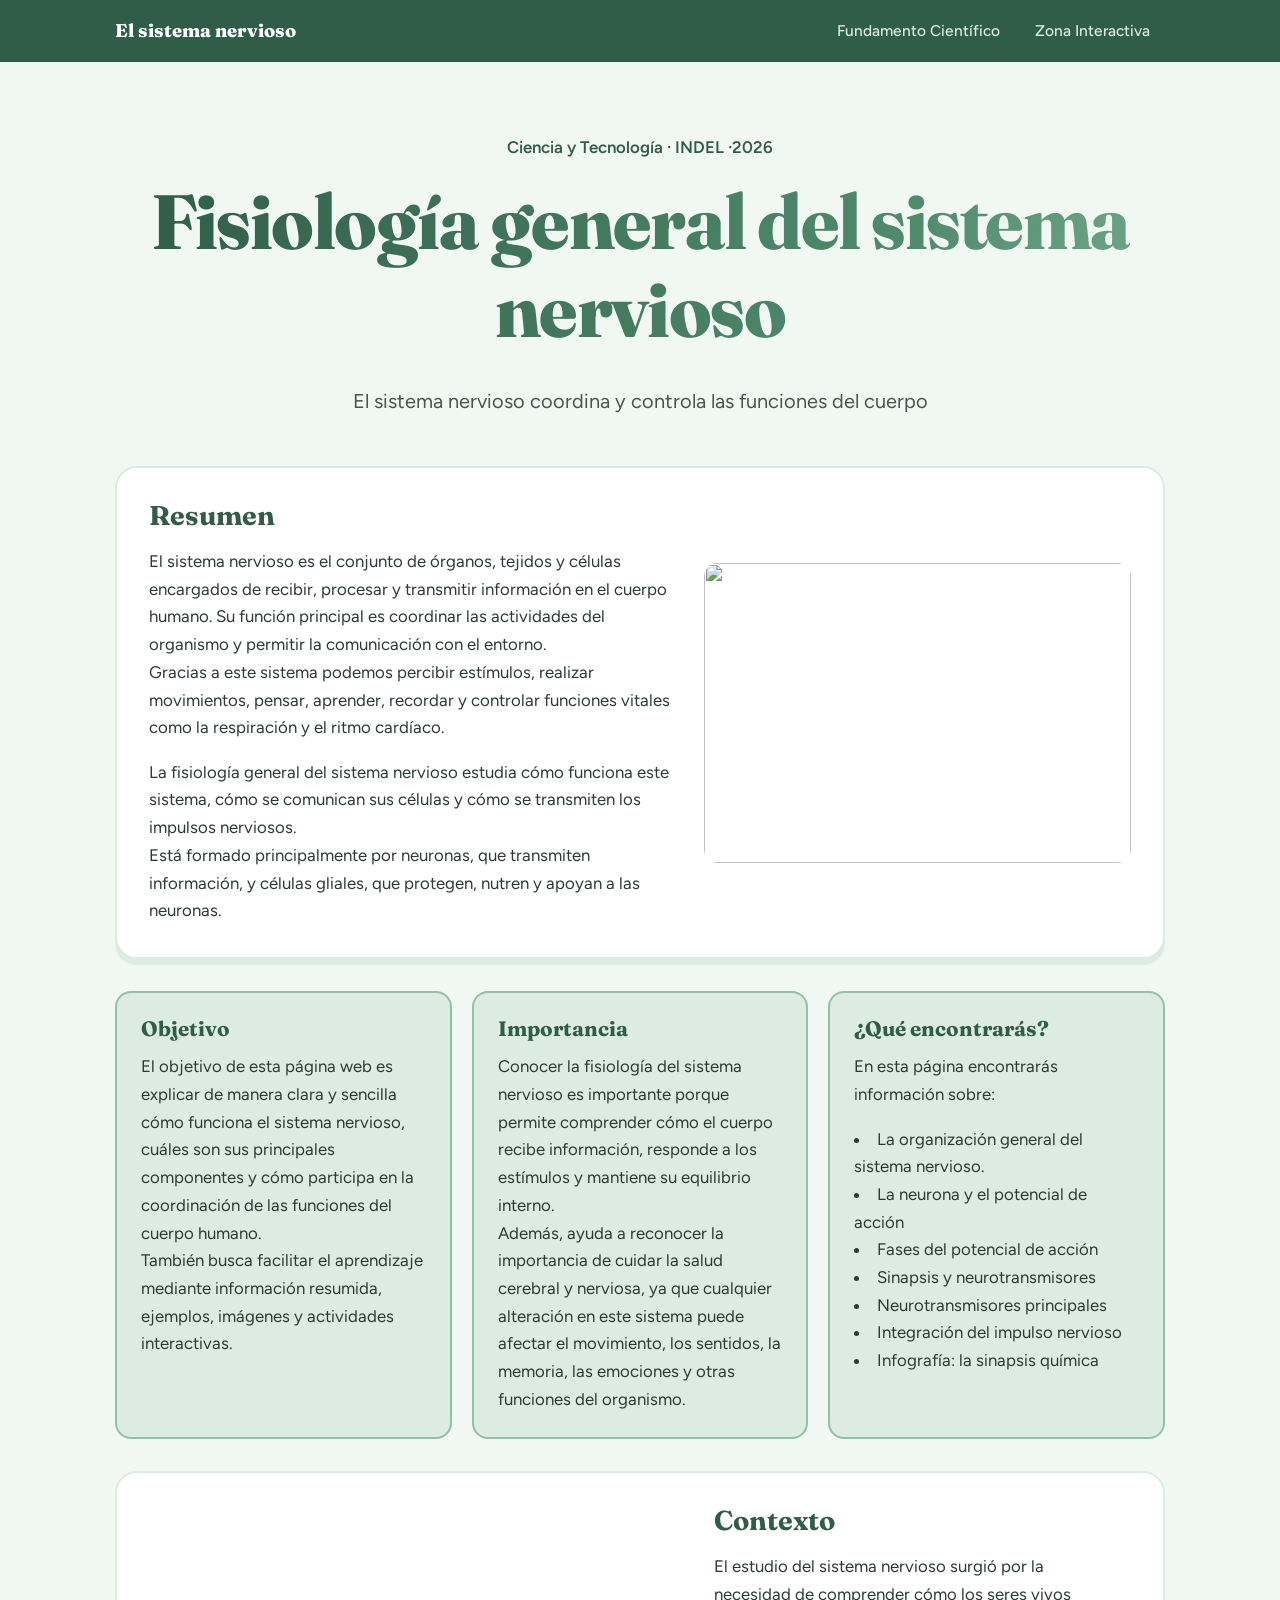
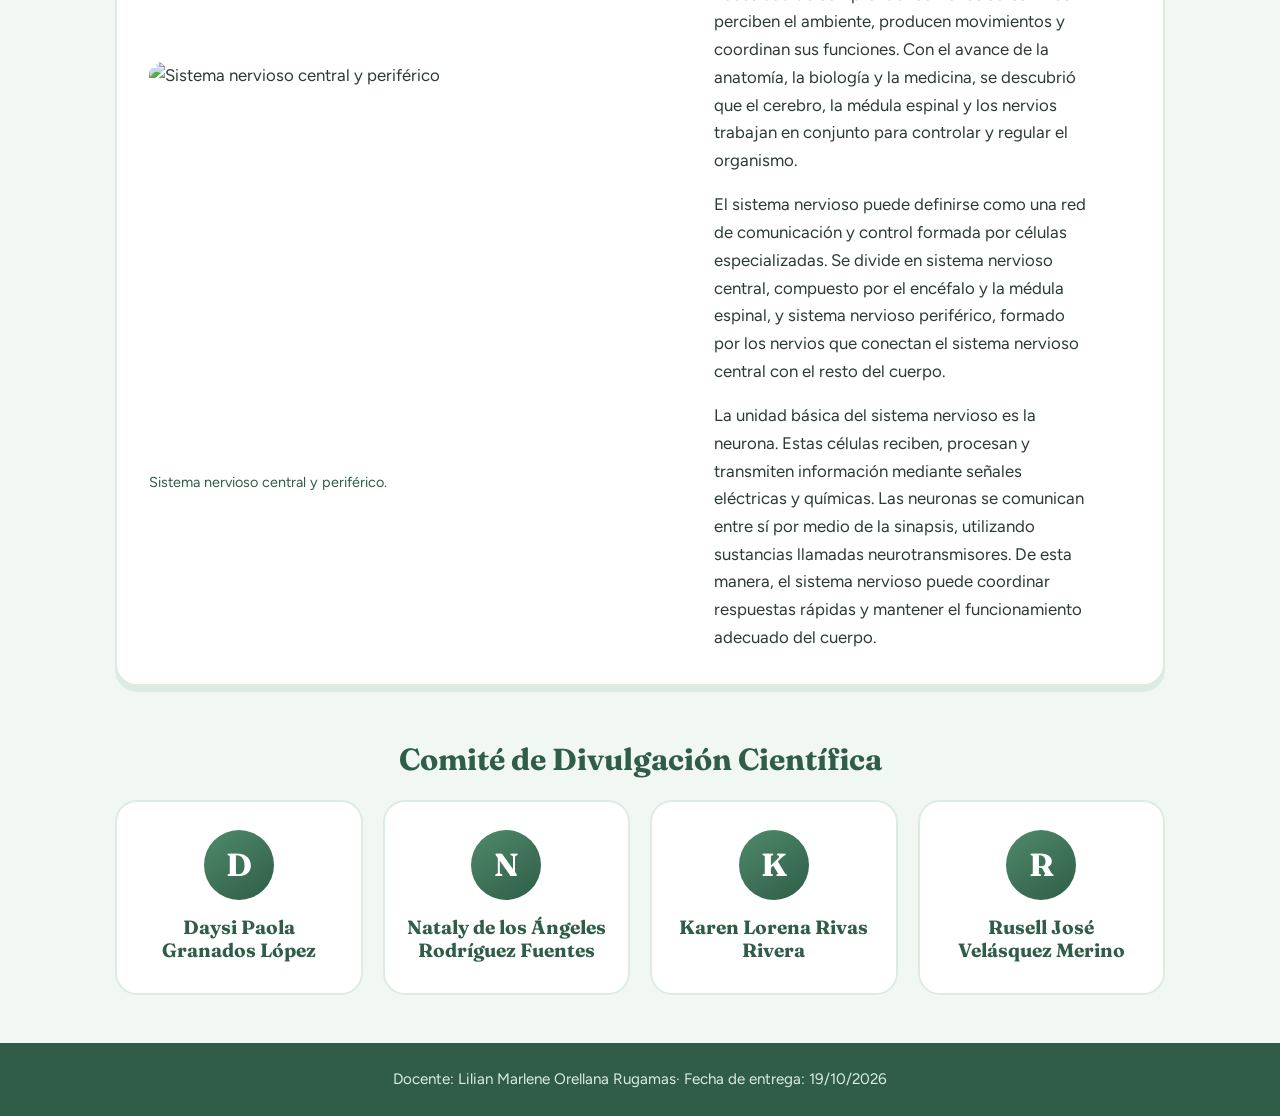
==== index.html @ b0c818d2 "Add files via upload" ====
<!DOCTYPE html>
<html lang="es">
<head>
  <meta charset="UTF-8">
  <meta name="viewport" content="width=device-width, initial-scale=1">
  <title>Introducción</title>
  

  <link rel="preconnect" href="https://fonts.googleapis.com">
  <link rel="preconnect" href="https://fonts.gstatic.com" crossorigin>
  <link href="https://fonts.googleapis.com/css2?family=Fraunces:opsz,wght@9..144,600;9..144,800&family=Figtree:wght@400;500;600&display=swap" rel="stylesheet">
  <link rel="stylesheet" href="StyleIntroducción.css">
</head>

<body>
  <header class="barra">
    <nav class="barra__contenido" aria-label="Navegación principal">
      <a class="barra__logo" href="index.html">El sistema nervioso</a>
      <ul class="barra__enlaces">
        <li><a href="desarrollo-simple.html">Fundamento Científico </a></li> 
        <li><a href="juegos.html">Zona Interactiva</a></li>
      </ul>
    </nav>
  </header>

  <main>
    <section class="portada">
      <p class="portada__curso">Ciencia y Tecnología · INDEL ·2026</p>

      <h1 class="portada__titulo">Fisiología general del sistema nervioso</h1>
      <p class="portada__subtitulo">El sistema nervioso coordina y controla las funciones del cuerpo</p>
    </section>

    <section class="recuadro recuadro--doble" aria-labelledby="titulo-resumen">
      <div class="recuadro__texto">
        <h2 id="titulo-resumen">Resumen</h2>
        <p>El sistema nervioso es el conjunto de órganos, tejidos y células encargados de recibir, procesar y transmitir información en el cuerpo humano. Su función principal es coordinar las actividades del organismo y permitir la comunicación con el entorno. 
          <br>Gracias a este sistema podemos percibir estímulos, realizar movimientos, pensar, aprender, recordar y controlar funciones vitales como la respiración y el ritmo cardíaco.</p>
        <p>
          La fisiología general del sistema nervioso estudia cómo funciona este sistema, cómo se comunican sus células y cómo se transmiten los impulsos nerviosos. 
          <br>Está formado principalmente por neuronas, que transmiten información, y células gliales, que protegen, nutren y apoyan a las neuronas.
        </p>
      </div>

     
      <figure class="recuadro__imagen">
      <img src="../Img/fisi.webp" width="200" height="300">
      </figure>
    </section>

    <section class="ideas" aria-label="Ideas clave">
      <article class="recuadro recuadro--pequeno">
        <h2>Objetivo</h2>
        <p>El objetivo de esta página web es explicar de manera clara y sencilla cómo funciona el sistema nervioso, cuáles son sus principales componentes y cómo participa en la coordinación de las funciones del cuerpo humano. 
          <br>También busca facilitar el aprendizaje mediante información resumida, ejemplos, imágenes y actividades interactivas.</p>

      </article>
      <article class="recuadro recuadro--pequeno">
        <h2>Importancia</h2>
        <p>Conocer la fisiología del sistema nervioso es importante porque permite comprender cómo el cuerpo recibe información, responde a los estímulos y mantiene su equilibrio interno.
          <br> Además, ayuda a reconocer la importancia de cuidar la salud cerebral y nerviosa, ya que cualquier alteración en este sistema puede afectar el movimiento, los sentidos, la memoria, las emociones y otras funciones del organismo.</p>
      </article>

      <article class="recuadro recuadro--pequeno">
        <h2>¿Qué encontrarás?</h2>
        <p>En esta página encontrarás información sobre:
          <li>La organización general del sistema nervioso.</li>
          <li>La neurona y el potencial de acción</li>
          <li>Fases del potencial de acción</li>
          <li>Sinapsis y neurotransmisores</li>
          <li>Neurotransmisores principales</li>
          <li>Integración del impulso nervioso</li>
          <li>Infografía: la sinapsis química</li>
        </p>
      </article>
    </section>

    <section class="recuadro recuadro--doble recuadro--invertido" aria-labelledby="titulo-contexto">
      <div class="recuadro__texto">
        <h2 id="titulo-contexto">Contexto</h2>
        <p>
        El estudio del sistema nervioso surgió por la necesidad de comprender cómo los seres vivos perciben el ambiente, producen movimientos y coordinan sus funciones. Con el avance de la anatomía, la biología y la medicina, se descubrió que el cerebro, la médula espinal y los nervios trabajan en conjunto para controlar y regular el organismo.
        </p>
        <p>El sistema nervioso puede definirse como una red de comunicación y control formada por células especializadas. Se divide en sistema nervioso central, compuesto por el encéfalo y la médula espinal, y sistema nervioso periférico, formado por los nervios que conectan el sistema nervioso central con el resto del cuerpo.</p>
        <p>La unidad básica del sistema nervioso es la neurona. Estas células reciben, procesan y transmiten información mediante señales eléctricas y químicas. Las neuronas se comunican entre sí por medio de la sinapsis, utilizando sustancias llamadas neurotransmisores. De esta manera, el sistema nervioso puede coordinar respuestas rápidas y mantener el funcionamiento adecuado del cuerpo.</p>
      </div>

      <figure class="recuadro__imagen">
       <img src="../Img/nervioso.jpg" alt="Sistema nervioso central y periférico" width="400" height="400">
        <figcaption>Sistema nervioso central y periférico.</figcaption>
      </figure>
    </section>

    <section class="integrantes" aria-labelledby="titulo-integrantes">
      <h2 id="titulo-integrantes">Comité de Divulgación Científica</h2>

      <div class="integrantes__lista">
        <article class="persona">
          <span class="persona__avatar" aria-hidden="true">D</span>
          <h3 class="persona__nombre">Daysi Paola Granados López</h3>
        </article>

        <article class="persona">
          <span class="persona__avatar" aria-hidden="true">N</span>
          <h3 class="persona__nombre">Nataly de los Ángeles Rodríguez Fuentes</h3>
        </article>

        <article class="persona">
          <span class="persona__avatar" aria-hidden="true">K</span>
          <h3 class="persona__nombre">Karen Lorena Rivas Rivera</h3>
        </article>
        <article class="persona">
          <span class="persona__avatar" aria-hidden="true">R</span>
          <h3 class="persona__nombre">Rusell José Velásquez Merino</h3>
        </article>

      </div>
    </section>

  </main>
  <footer class="pie">
    <p>Docente: Lilian Marlene Orellana Rugamas· Fecha de entrega: 19/10/2026</p>
  </footer>

</body>
</html>
---- StyleIntroducción.css ----
/* =====================================================
   ESTILOS DE LA PÁGINA DE INTRODUCCIÓN
   Paleta: blanco y verdes
   Para cambiar los colores de toda la página, edita
   solo las variables de la sección :root
   ===================================================== */

:root {
  --blanco: #ffffff;
  --fondo: #f1f7f3;   /* fondo de la página */
  --suave: #dcece3;   /* verde muy clarito */
  --medio: #8fc2a6;   /* verde suave */
  --fuerte: #4f8a6b;  /* verde para botones y detalles */
  --oscuro: #2f5d47;  /* títulos y barra */
  --texto: #2b3a32;   /* texto general */

  --fuente-titulos: "Fraunces", Georgia, "Times New Roman", serif;
  --fuente-texto: "Figtree", "Segoe UI", Arial, sans-serif;
}

/* ---------- Base ---------- */
*,
*::before,
*::after {
  box-sizing: border-box;
}

html {
  scroll-behavior: smooth;
}

body {
  margin: 0;
  background: var(--fondo);
  color: var(--texto);
  font-family: var(--fuente-texto);
  font-size: 1.05rem;
  line-height: 1.65;
}

h1, h2, h3 {
  font-family: var(--fuente-titulos);
  color: var(--oscuro);
  line-height: 1.15;
  margin: 0 0 0.6em;
}

p {
  margin: 0 0 1em;
  max-width: 62ch; /* líneas cómodas de leer */
}

p:last-child {
  margin-bottom: 0;
}

main {
  width: min(1050px, 100% - 2.5rem);
  margin: 0 auto;
  padding-bottom: 3rem;
}

/* Foco visible para quien navega con teclado */
a:focus-visible {
  outline: 3px solid var(--fuerte);
  outline-offset: 3px;
}

/* ---------- Barra de navegación ---------- */
.barra {
  position: sticky;
  top: 0;
  z-index: 10;
  background: var(--oscuro);
  box-shadow: #4f8a6b;
}

.barra__contenido {
  width: min(1050px, 100% - 2.5rem);
  margin: 0 auto;
  display: flex;
  align-items: center;
  justify-content: space-between;
  flex-wrap: wrap;
  gap: 0.5rem 2rem;
  padding: 0.7rem 0;
}

.barra__logo {
  font-family: var(--fuente-titulos);
  font-weight: 800;
  font-size: 1.15rem;
  color: var(--blanco);
  text-decoration: none;
}

.barra__enlaces {
  display: flex;
  flex-wrap: wrap;
  gap: 0.3rem;
  list-style: none;
  margin: 0;
  padding: 0;
}

.barra__enlaces a {
  display: block;
  padding: 0.45rem 0.95rem;
  border-radius: 999px;
  color: var(--suave);
  text-decoration: none;
  font-weight: 500;
  font-size: 0.97rem;
  transition: background 0.2s, color 0.2s;
}

.barra__enlaces a:hover {
  background: #2f5d47;
  color: var(--blanco);
}

/* Foco visible dentro de la barra oscura */
.barra a:focus-visible {
  outline-color: var(--suave);
}

/* Página actual */
.barra__enlaces a[aria-current="page"] {
  background: var(--blanco);
  color: var(--oscuro);
}

/* ---------- Portada con título animado ---------- */
.portada {
  text-align: center;
  padding: 4.5rem 0 3rem;
}

.portada__curso {
  margin: 0 auto 1rem;
  color: var(--oscuro);
  font-weight: 600;
}

.portada__titulo {
  font-size: clamp(2.4rem, 7vw, 4.8rem);
  font-weight: 800;
  letter-spacing: -0.02em;
  margin-bottom: 0.4em;

  /* Efecto: un brillo verde que recorre todo el título */
  color: var(--oscuro); /* respaldo si el navegador no soporta el efecto */
  background: linear-gradient(
    100deg,
    var(--oscuro) 0%,
    var(--fuerte) 30%,
    var(--medio) 50%,
    var(--fuerte) 70%,
    var(--oscuro) 100%
  );
  background-size: 250% 100%;
  -webkit-background-clip: text;
  background-clip: text;
  -webkit-text-fill-color: transparent;
  animation: brillo 6s ease-in-out infinite;
}

@keyframes brillo {
  0%   { background-position: 100% 0; }
  50%  { background-position: 0% 0; }
  100% { background-position: 100% 0; }
}

.portada__subtitulo {
  margin: 0 auto;
  font-size: 1.25rem;
  color: var(--texto);
  opacity: 0.85;
}

/* ---------- Recuadros (base) ---------- */
.recuadro {
  background: var(--blanco);
  border: 2px solid var(--suave);
  border-radius: 22px;
  padding: 2rem;
  box-shadow: 0 6px 0 var(--suave);
  margin-bottom: 2rem;
}

.recuadro h2 {
  font-size: 1.7rem;
}

/* Recuadro doble: texto a un lado, imagen al otro */
.recuadro--doble {
  display: grid;
  grid-template-columns: 1.1fr 0.9fr;
  gap: 2rem;
  align-items: center;
}

/* Versión con la imagen a la izquierda */
.recuadro--invertido .recuadro__imagen {
  order: -1;
}

/* Imagen y pie de imagen */
.recuadro__imagen {
  margin: 0;
}

.recuadro__imagen img,
.imagen-ejemplo {
  display: block;
  width: 100%;
  aspect-ratio: 4 / 3;
  object-fit: cover;
  border-radius: 14px;
}

.recuadro__imagen figcaption {
  margin-top: 0.6rem;
  font-size: 0.9rem;
  color: var(--oscuro);
}

/* Espacio de ejemplo mientras no pones tu imagen */
.imagen-ejemplo {
  background:
    radial-gradient(circle at 25% 30%, rgba(255, 255, 255, 0.55) 0 14%, transparent 15%),
    radial-gradient(circle at 70% 65%, rgba(255, 255, 255, 0.35) 0 22%, transparent 23%),
    linear-gradient(145deg, var(--medio), var(--fuerte));
}

.imagen-ejemplo--alt {
  background:
    radial-gradient(circle at 70% 30%, rgba(255, 255, 255, 0.5) 0 12%, transparent 13%),
    radial-gradient(circle at 30% 70%, rgba(255, 255, 255, 0.3) 0 24%, transparent 25%),
    linear-gradient(145deg, var(--fuerte), var(--oscuro));
}

/* ---------- Ideas clave (3 recuadros pequeños) ---------- */
.ideas {
  display: grid;
  grid-template-columns: repeat(3, 1fr);
  gap: 1.25rem;
  margin-bottom: 2rem;
}

/* Se declara con la misma fuerza que .recuadro pero más abajo,
   así sobrescribe sin conflictos */
.ideas .recuadro--pequeno {
  background: var(--suave);
  border-color: var(--medio);
  border-radius: 16px;
  box-shadow: none;
  margin-bottom: 0;
  padding: 1.5rem;
}

.recuadro--pequeno h2 {
  font-size: 1.3rem;
}

/* ---------- Integrantes ---------- */
.integrantes {
  margin-top: 3.5rem;
}

.integrantes > h2 {
  text-align: center;
  font-size: 1.9rem;
  margin-bottom: 1.5rem;
}

.integrantes__lista {
  display: grid;
  grid-template-columns: repeat(4, 1fr);
  gap: 1.25rem;
}

.persona {
  background: var(--blanco);
  border: 2px solid var(--suave);
  border-radius: 22px;
  padding: 1.75rem 1.25rem;
  text-align: center;
}

.persona__avatar {
  display: grid;
  place-items: center;
  width: 70px;
  height: 70px;
  margin: 0 auto 1rem;
  border-radius: 50%;
  object-fit: cover;
  background: linear-gradient(145deg, var(--fuerte), var(--oscuro));
  color: var(--blanco);
  font-family: var(--fuente-titulos);
  font-weight: 700;
  font-size: 2rem;
}

.persona__nombre {
  font-size: 1.2rem;
  margin-bottom: 0.3rem;
}

.persona__rol {
  margin: 0 auto;
  font-size: 0.95rem;
  color: var(--oscuro);
}

/* ---------- Pie de página ---------- */
.pie {
  background: var(--oscuro);
  color: var(--suave);
  text-align: center;
  padding: 1.5rem 1rem;
  font-size: 0.95rem;
}

.pie p {
  margin: 0 auto;
  max-width: none;
}

/* ---------- Pantallas pequeñas (celular y tablet) ---------- */
@media (max-width: 800px) {
  .recuadro--doble {
    grid-template-columns: 1fr;
  }

  /* En celular la imagen siempre queda debajo del texto */
  .recuadro--invertido .recuadro__imagen {
    order: 0;
  }

  .ideas,
  .integrantes__lista {
    grid-template-columns: 1fr;
  }

  .portada {
    padding: 3rem 0 2rem;
  }
}

/* ---------- Respeta a quienes prefieren menos movimiento ---------- */
@media (prefers-reduced-motion: reduce) {
  .portada__titulo {
    animation: none;
  }

  html {
    scroll-behavior: auto;
  }
  /* =====================================================
   EFECTO AURORA PARA TODA LA PÁGINA
   (pegar al final, justo antes de </style>)
   ===================================================== */

/* Capa 1: luces verdes que se mueven lentamente */
body::before {
  content: "";
  position: fixed;
  inset: -20%;
  z-index: -2;
  pointer-events: none;
  background:
    radial-gradient(40% 35% at 20% 25%, rgba(143, 194, 166, 0.60), transparent 70%),
    radial-gradient(35% 40% at 80% 20%, rgba(79, 138, 107, 0.30), transparent 70%),
    radial-gradient(45% 40% at 70% 80%, rgba(143, 194, 166, 0.50), transparent 70%),
    radial-gradient(30% 30% at 25% 85%, rgba(220, 236, 227, 0.95), transparent 70%);
  filter: blur(30px);
  animation: aurora 24s ease-in-out infinite alternate;
}

/* Capa 2: puntitos suaves, como una red de neuronas */
body::after {
  content: "";
  position: fixed;
  inset: 0;
  z-index: -1;
  pointer-events: none;
  background-image: radial-gradient(rgba(47, 93, 71, 0.22) 1.5px, transparent 1.8px);
  background-size: 34px 34px;
  -webkit-mask-image: radial-gradient(circle at 50% 30%, #000 0%, transparent 78%);
  mask-image: radial-gradient(circle at 50% 30%, #000 0%, transparent 78%);
}

@keyframes aurora {
  0%   { transform: translate3d(0, 0, 0) scale(1) rotate(0deg); }
  50%  { transform: translate3d(3%, -4%, 0) scale(1.1) rotate(6deg); }
  100% { transform: translate3d(-4%, 3%, 0) scale(1.05) rotate(-5deg); }
}

/* Recuadro principal tipo vidrio: deja ver el fondo en movimiento */
.contenedor {
  background: rgba(220, 236, 227, 0.72);
  -webkit-backdrop-filter: blur(10px);
  backdrop-filter: blur(10px);
  border: 1px solid rgba(255, 255, 255, 0.65);
}

/* Si la persona prefiere menos movimiento, la aurora se queda quieta */
@media (prefers-reduced-motion: reduce) {
  body::before {
    animation: none;
  }
}
/* =====================================================
   ANIMACIÓN DE APERTURA PARA TODA LA PÁGINA
   (pegar al final, justo antes de </style>)
   ===================================================== */

/* ---------- Puertas verdes que se abren al cargar ---------- */
html::before,
html::after {
  content: "";
  position: fixed;
  top: 0;
  width: 50.2%;
  height: 100%;
  z-index: 9999;
  pointer-events: none;
}

html::before {
  left: 0;
  background: linear-gradient(90deg, var(--oscuro), var(--fuerte));
  box-shadow: inset -4px 0 0 var(--medio);
  animation: puerta-izquierda 1.3s cubic-bezier(0.77, 0, 0.18, 1) 0.35s both;
}

html::after {
  right: 0;
  background: linear-gradient(270deg, var(--oscuro), var(--fuerte));
  box-shadow: inset 4px 0 0 var(--medio);
  animation: puerta-derecha 1.3s cubic-bezier(0.77, 0, 0.18, 1) 0.35s both;
}

@keyframes puerta-izquierda {
  to { transform: translateX(-101%); visibility: hidden; }
}

@keyframes puerta-derecha {
  to { transform: translateX(101%); visibility: hidden; }
}

/* ---------- El contenido aparece por partes ---------- */
.contenedor > *,
main > :not(.portada) {
  animation: entrar 0.9s cubic-bezier(0.2, 0.8, 0.2, 1) both;
  animation-delay: 1s;
}

.contenedor > :nth-child(2), main > :nth-child(2) { animation-delay: 1.15s; }
.contenedor > :nth-child(3), main > :nth-child(3) { animation-delay: 1.3s; }
.contenedor > :nth-child(4), main > :nth-child(4) { animation-delay: 1.45s; }
.contenedor > :nth-child(5), main > :nth-child(5) { animation-delay: 1.6s; }
.contenedor > :nth-child(n+6), main > :nth-child(n+6) { animation-delay: 1.75s; }

@keyframes entrar {
  from {
    opacity: 0;
    transform: translateY(50px) scale(0.95);
  }
  to {
    opacity: 1;
    transform: none;
  }
}

/* ---------- Barra de enlaces: baja desde arriba ---------- */
.barra,
body > div:first-child > header {
  animation: bajar 0.8s cubic-bezier(0.2, 0.8, 0.2, 1) 0.9s both;
}

@keyframes bajar {
  from {
    opacity: 0;
    transform: translateY(-100%);
  }
  to {
    opacity: 1;
    transform: none;
  }
}

/* ---------- Portada de la introducción ---------- */
.portada__curso {
  animation: entrar 0.8s cubic-bezier(0.2, 0.8, 0.2, 1) 1s both;
}

.portada__titulo {
  animation:
    titulo-entra 1.3s cubic-bezier(0.2, 0.8, 0.2, 1) 1.1s both,
    brillo 6s ease-in-out 2.5s infinite;
}

.portada__subtitulo {
  animation: entrar 0.9s cubic-bezier(0.2, 0.8, 0.2, 1) 1.7s both;
}

@keyframes titulo-entra {
  from {
    opacity: 0;
    letter-spacing: 0.25em;
    transform: scale(1.25);
    filter: blur(10px);
  }
  to {
    opacity: 1;
    letter-spacing: -0.02em;
    transform: none;
    filter: blur(0);
  }
}

/* ---------- Sin movimiento si la persona lo prefiere ---------- */
@media (prefers-reduced-motion: reduce) {
  html::before,
  html::after {
    display: none;
  }

  .contenedor > *,
  main > :not(.portada),
  .barra,
  body > div:first-child > header,
  .portada__curso,
  .portada__subtitulo,
  .portada__titulo {
    animation: none;
  }
}
body {
    animation: entrada 2.0s ease;
}

@keyframes entrada {
    from {
        opacity: 0;
        transform: translateY(30px);
    }

    to {
        opacity: 1;
        transform: translateY(0);
    }
}
}
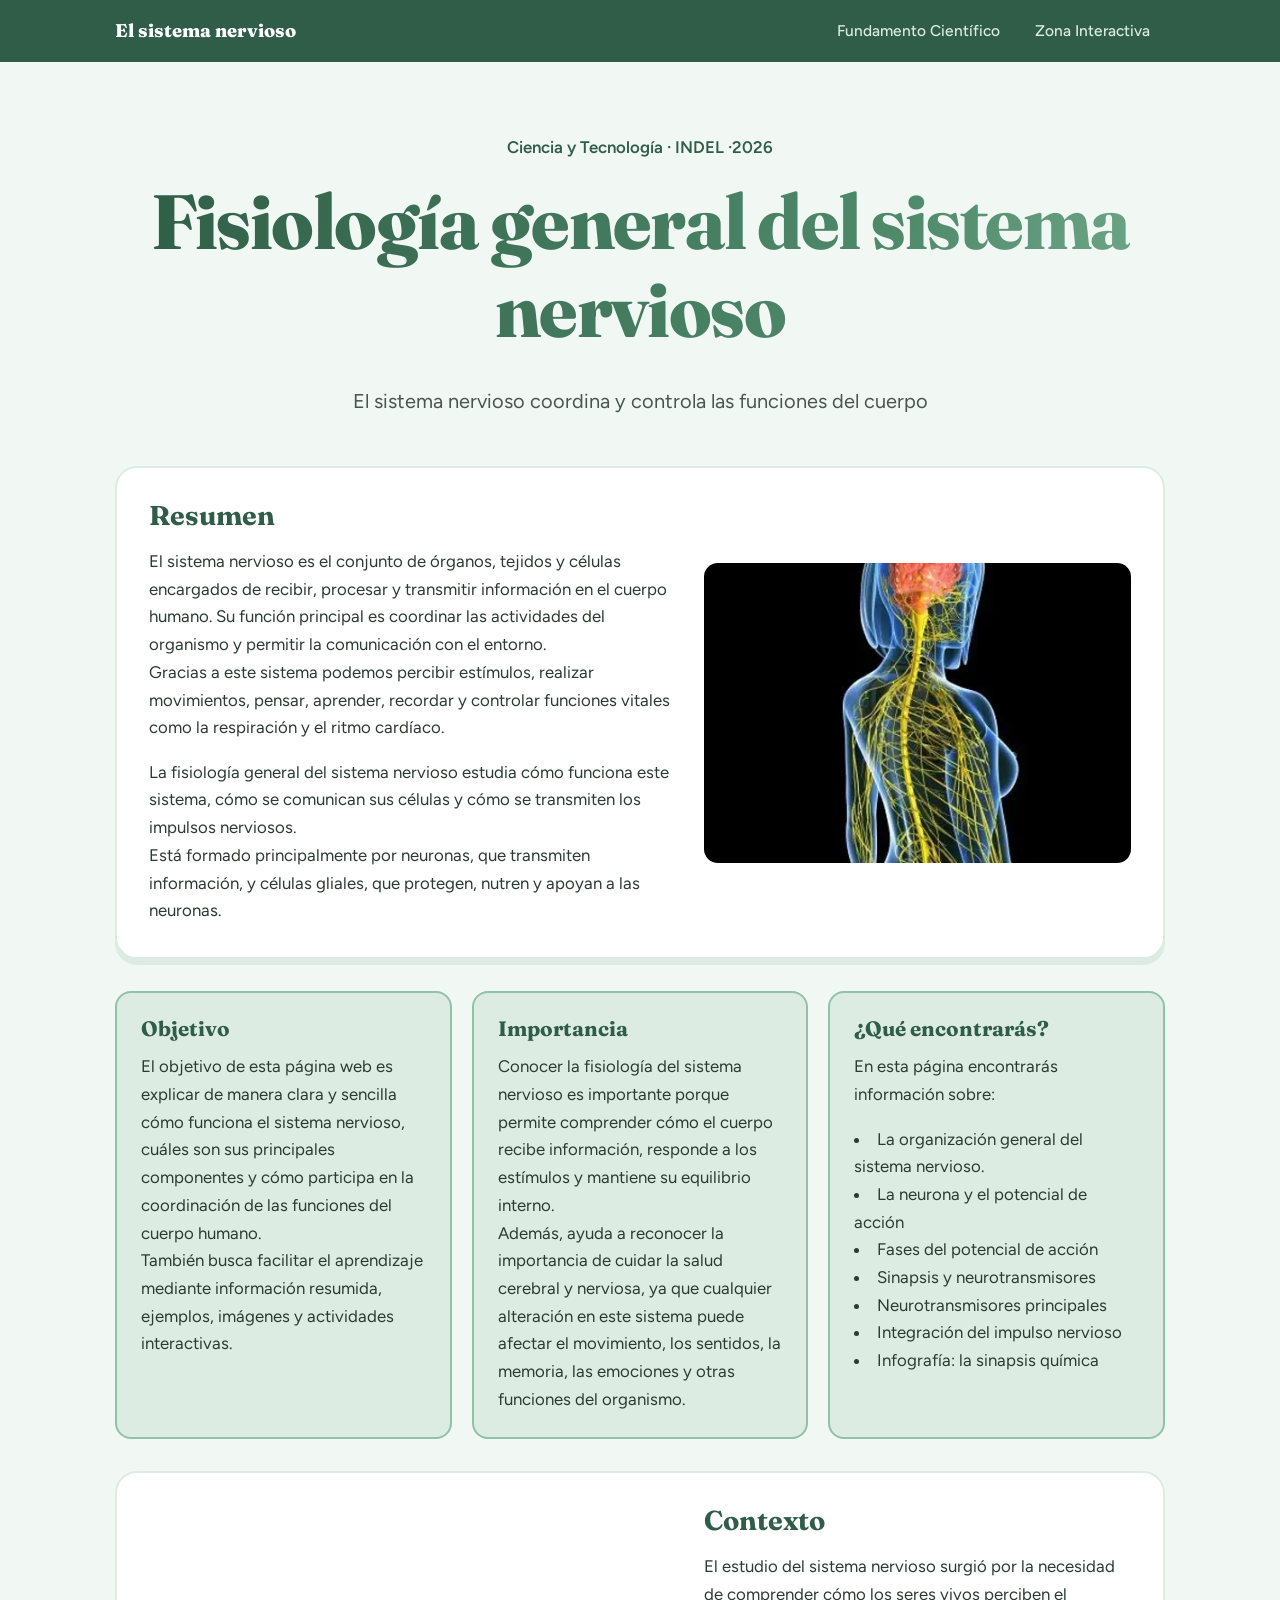
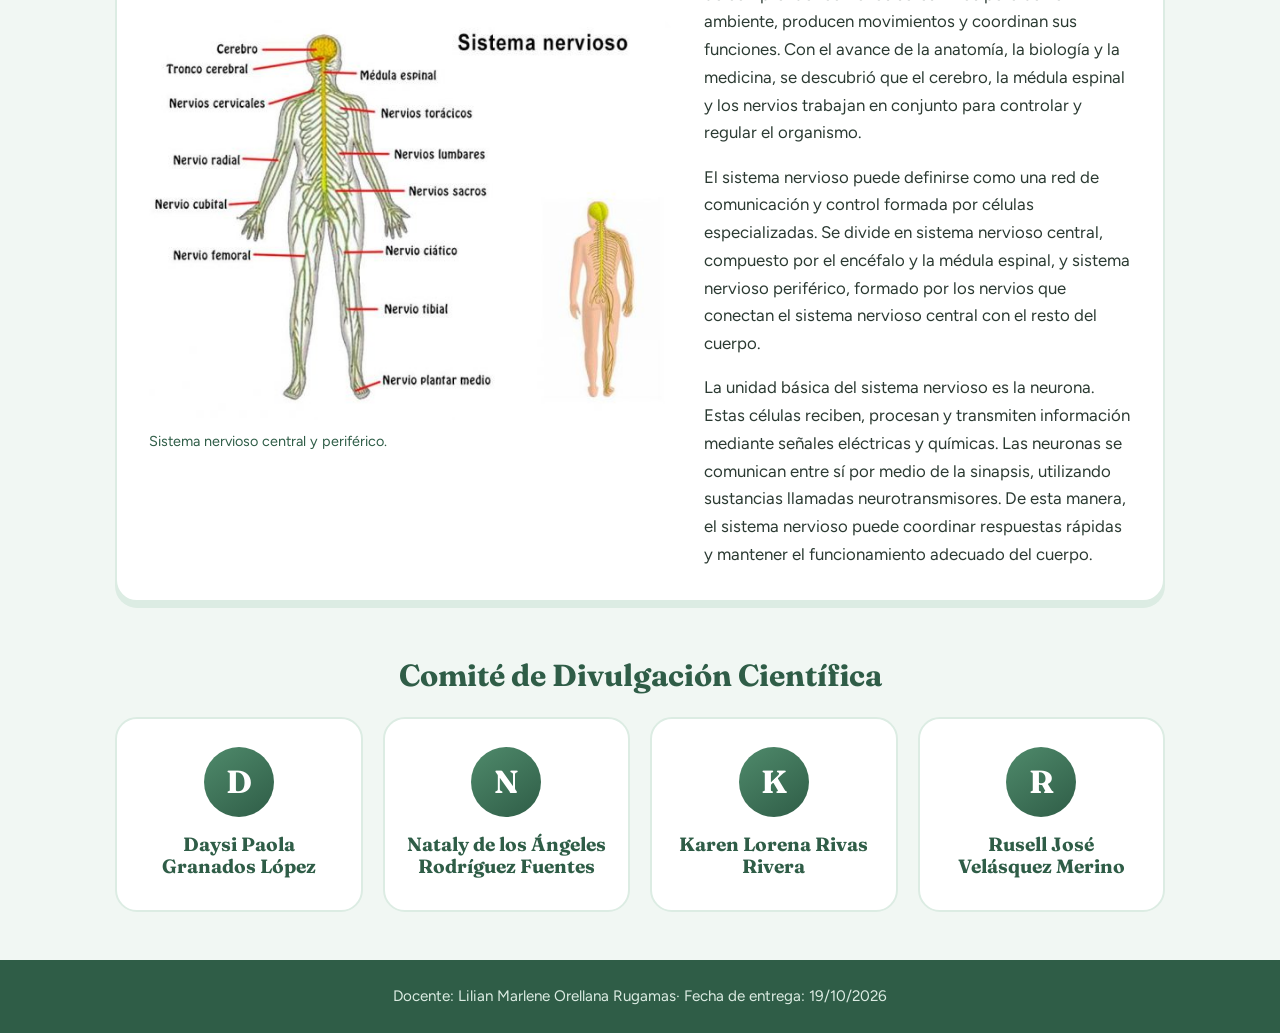
==== commit ca647442: "Add files via upload" ====
--- a/index.html
+++ b/index.html
@@ -44,7 +44,7 @@
 
      
       <figure class="recuadro__imagen">
-      <img src="../Img/fisi.webp" width="200" height="300">
+    <img src="fisi.webp" width="200" height="300" alt="Fisiología">
       </figure>
     </section>
 
@@ -86,7 +86,7 @@
       </div>
 
       <figure class="recuadro__imagen">
-       <img src="../Img/nervioso.jpg" alt="Sistema nervioso central y periférico" width="400" height="400">
+     <img src="nervioso.jpg" alt="Sistema nervioso central y periférico" width="400" height="400">
         <figcaption>Sistema nervioso central y periférico.</figcaption>
       </figure>
     </section>
